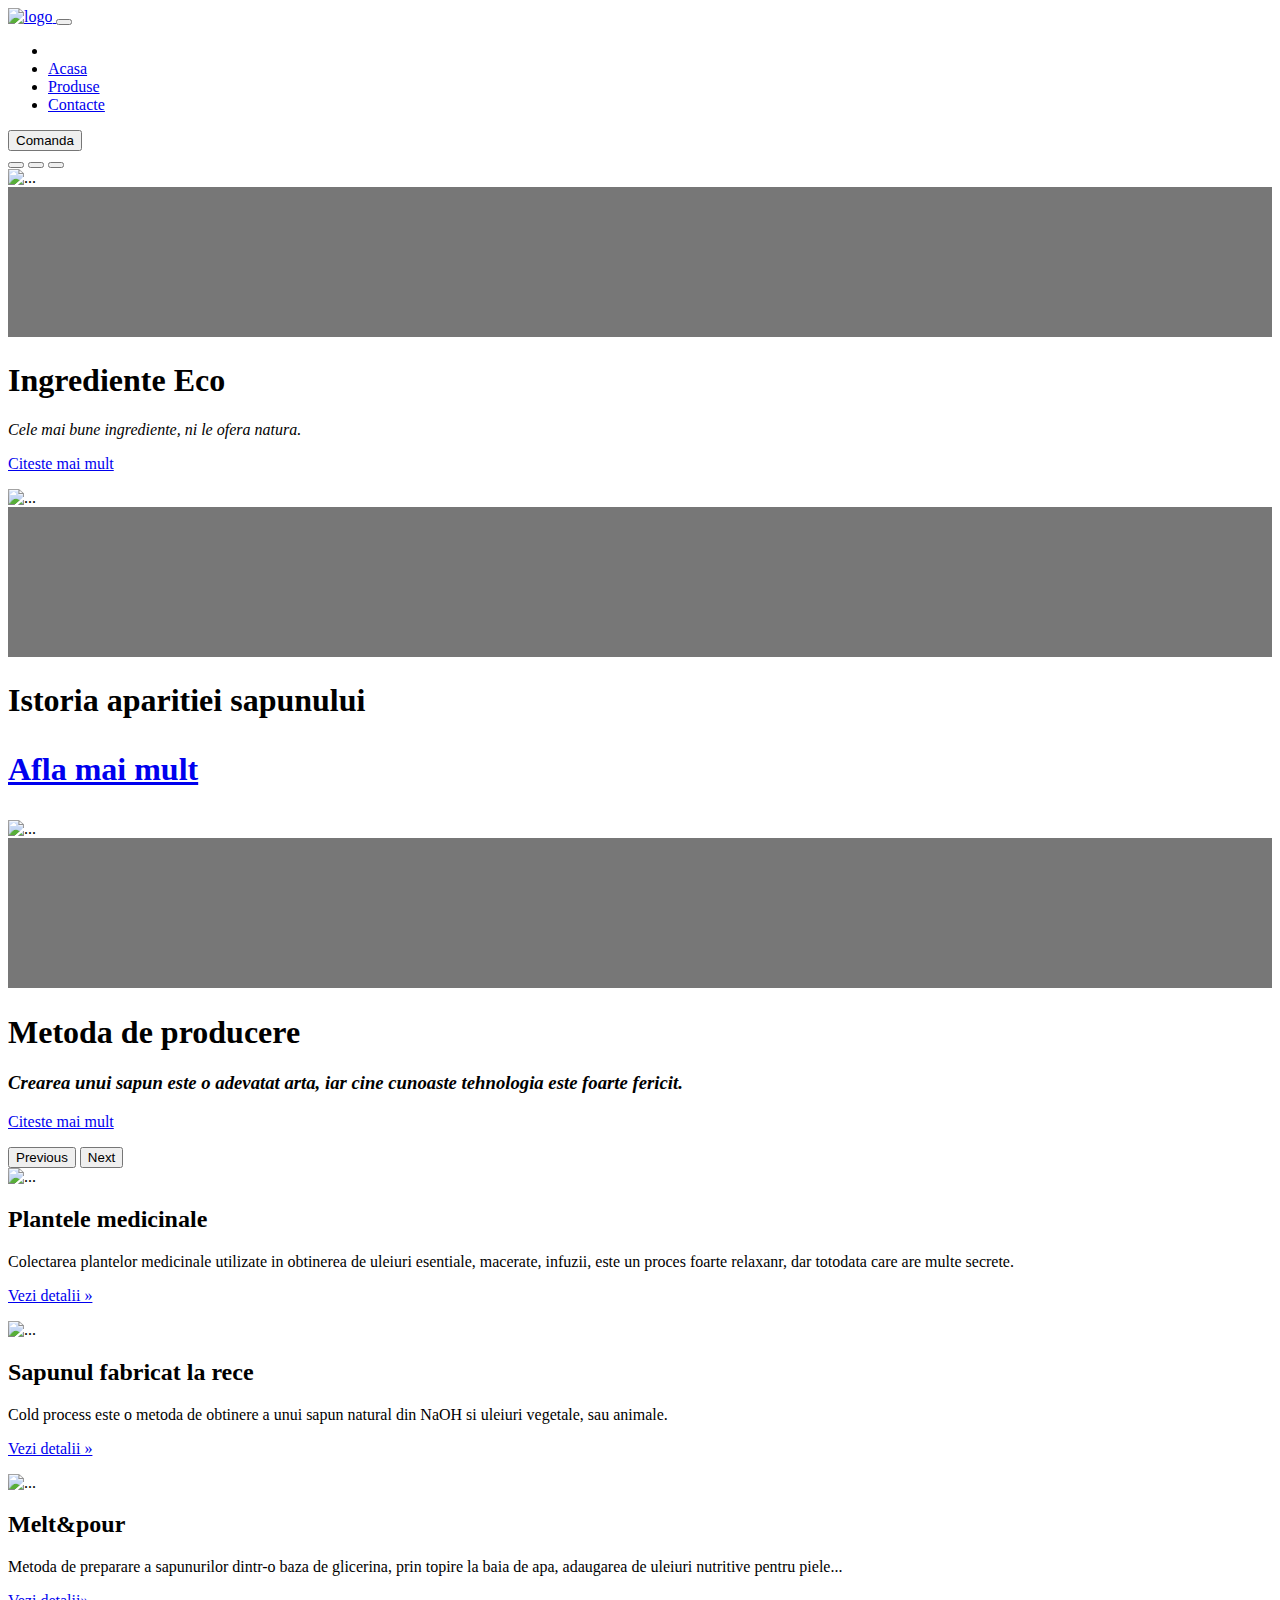
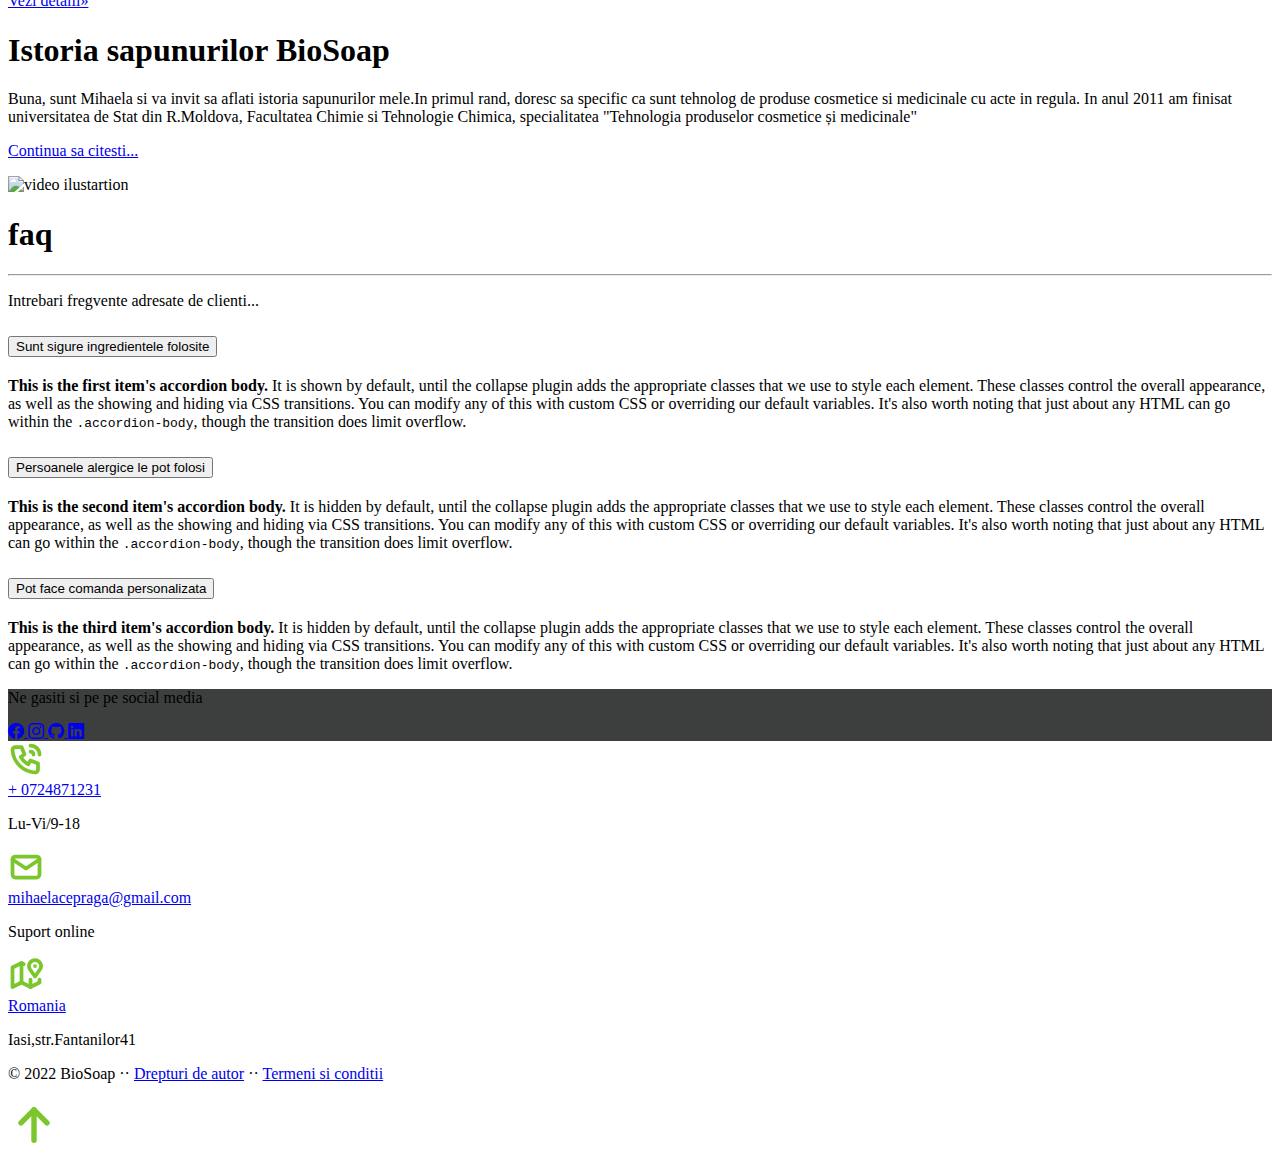
==== Bootstrap-cdn/index.html @ 10a51635 "alt devloper a commis" ====
<!DOCTYPE html>
<html lang="en">
<head>
    <meta charset="UTF-8">
    <meta http-equiv="X-UA-Compatible" content="IE=edge">
    <meta name="viewport" content="width=device-width, initial-scale=1.0">
    <link href="https://cdn.jsdelivr.net/npm/bootstrap@5.1.3/dist/css/bootstrap.min.css" rel="stylesheet" integrity="sha384-1BmE4kWBq78iYhFldvKuhfTAU6auU8tT94WrHftjDbrCEXSU1oBoqyl2QvZ6jIW3" crossorigin="anonymous">
    <link rel="stylesheet" href="css/bootstrap.min.css">
    <link rel="stylesheet" href="https://cdn.jsdelivr.net/npm/bootstrap-icons@1.8.1/font/bootstrap-icons.css">
    <link rel="stylesheet" href="https://use.fontawesome.com/releases/v5.8.1/css/all.css">
    <title>Soap</title> 
   
    <!-- Custom styles for this template -->
    <link href="style.css" rel="stylesheet">
    <style>
      .bd-placeholder-img {
        font-size: 1.125rem;
        text-anchor: middle;
        -webkit-user-select: none;
        -moz-user-select: none;
        user-select: none;
      }

      @media (min-width: 768px) {
        .bd-placeholder-img-lg {
          font-size: 3.5rem;
        }
      }
    </style>
   
</head>
<body>
  <nav class="navbar navbar-expand-md navbar-dark fixed-top bg-dark shadow">
    <div class="container">
      <a class="navbar-brand" href="#">
        <img src="./img/Free_Sample_By_Wix.jpeg" alt="logo" width="55" height="55" class="mx-auto d-block rounded-circle">
      </a>
      <button class="navbar-toggler" type="button" data-bs-toggle="collapse" data-bs-target="#navbarCollapse" aria-controls="navbarCollapse" aria-expanded="false" aria-label="Toggle navigation">
        <span class="navbar-toggler-icon"></span>
      </button>
      <div class="collapse navbar-collapse justify-content-end" id="navbarCollapse">
        <ul class="navbar-nav me-auto mb-2 mb-md-0">
          <li class="nav-item ">
          <li class="nav-item ">
            <a class="nav-link active" aria-current="page" href="#">Acasa</a>
          </li>
          <li class="nav-item">
            <a class="nav-link" href="#">Produse</a>
          </li>
          <li class="nav-item">
            <a class="nav-link" href="#">Contacte</a>
          </li>
        </ul>
        <form class="d-flex">
          <button class="btn btn-outline-success" type="button">Comanda</button>
        </form>
     </div>
      </div>
  </nav>
  
<main>
  <div id="myCarousel" class="carousel carousel-dark slide d-none d-md-block" data-bs-ride="carousel" >
    <div class="carousel-indicators">
      <button type="button" data-bs-target="#myCarousel" data-bs-slide-to="0" class="active" aria-current="true" aria-label="Slide 1"></button>
      <button type="button" data-bs-target="#myCarousel" data-bs-slide-to="1" aria-label="Slide 2"></button>
      <button type="button" data-bs-target="#myCarousel" data-bs-slide-to="2" aria-label="Slide 3"></button>
    </div>
    <div class="carousel-inner">
      <div class="carousel-item">
        <img src="https://static.wixstatic.com/media/d67d5e_4de59813ccde4414b810f5917be4b2ff~mv2.jpg/v1/fill/w_523,h_491,al_c,q_80,usm_0.66_1.00_0.01/Flat%20lay%20composition%20with%20handmade%20soap%20bars%20and%20ingredients%20on%20white%20wooden%20background_jp.webp" class="d-block w-100" alt="...">
        <svg class="bd-placeholder-img" width="100%" height="100%" xmlns="http://www.w3.org/2000/svg" aria-hidden="true" preserveAspectRatio="xMidYMid slice" focusable="false"><rect width="100%" height="100%" fill="#777"/></svg>

        <div class="container">
          <div class="carousel-caption text-center text-black">
            <h1>Ingrediente Eco</h1>
            <p><em>Cele mai bune ingrediente, ni le ofera natura.</em></p>
            <p><a class="btn btn-lg btn-outline-dark" href="#">Citeste mai mult</a></p>
          </div>
        </div>
      </div>
      <div class="carousel-item active">
        <img src="https://thumbs.dreamstime.com/b/savon-noir-rose-extract-savon-noir-black-soap-rose-extract-fresh-pink-rose-isolated-white-background-158941616.jpg" class="d-block w-100" alt="...">
        <svg class="bd-placeholder-img" width="100%" height="100%" xmlns="http://www.w3.org/2000/svg" aria-hidden="true" preserveAspectRatio="xMidYMid slice" focusable="false"><rect width="100%" height="100%" fill="#777"/></svg>

        <div class="container">
          <div class="carousel-caption text-black my-4">
            <h1>Istoria aparitiei sapunului</p>
            <p><a class="btn btn-lg btn-outline-dark" href="#">Afla mai mult</a></p>
          </div>
        </div>
      </div>
      <div class="carousel-item">
        <img src="https://previews.123rf.com/images/marcinm111/marcinm1111709/marcinm111170900126/86432033-couleur-savon-parfum%C3%A9-spa-concept-background.jpg" class="d-block w-100" alt="...">
        <svg class="bd-placeholder-img" width="100%" height="100%" xmlns="http://www.w3.org/2000/svg" aria-hidden="true" preserveAspectRatio="xMidYMid slice" focusable="false"><rect width="100%" height="100%" fill="#777"/></svg>

        <div class="container">
          <div class="carousel-caption text-center text-black">
            <h1>Metoda de producere</h1>
            <h3><em>Crearea unui sapun este o adevatat arta, iar cine cunoaste tehnologia este foarte fericit.</em></h3>
            <p><a class="btn btn-lg btn-outline-dark" href="#">Citeste mai mult</a></p>
          </div>
        </div>
      </div>
    </div>
    <button class="carousel-control-prev" type="button" data-bs-target="#myCarousel" data-bs-slide="prev">
      <span class="carousel-control-prev-icon" aria-hidden="true"></span>
      <span class="visually-hidden">Previous</span>
    </button>
    <button class="carousel-control-next" type="button" data-bs-target="#myCarousel" data-bs-slide="next">
      <span class="carousel-control-next-icon" aria-hidden="true"></span>
      <span class="visually-hidden">Next</span>
    </button>
  </div>
  
  <div class="container marketing my-5">
    <!-- Three columns of text below the carousel -->
    <div class="row">
      <div class="col-lg-4">
        <img src="./img/273572594_697877414928830_2034125779178416717_n.jpg" class="rounded-circle d-block w-100" alt="...">

        <h2 class="mt-4">Plantele medicinale</h2>
        <p>Colectarea plantelor medicinale utilizate in obtinerea de uleiuri esentiale, macerate, infuzii, este un proces foarte relaxanr, dar totodata care are multe secrete.</p>
        <p><a class="btn btn-info" href="#">Vezi detalii &raquo;</a></p>
      </div>
      <div class="col-lg-4">
        <img src="./img/273694360_710339949951340_6841327899855684334_n.jpg" class="rounded-circle d-block w-100" alt="...">
        <h2 class="mt-4">Sapunul fabricat la rece</h2>
        <p>Cold process este o metoda de obtinere a unui sapun natural din NaOH si uleiuri vegetale, sau animale.</p>
        <p><a class="btn btn-info" href="#">Vezi detalii &raquo;</a></p>
      </div><!-- /.col-lg-4 -->
      <div class="col-lg-4">
        <img src="./img/273887502_364319201882927_501278633563319793_n.jpg" class="rounded-circle d-block w-100" alt="...">
        <h2 class="mt-4">Melt&pour</h2>
        <p>Metoda de preparare a sapunurilor dintr-o baza de glicerina, prin topire la baia de apa, adaugarea de uleiuri nutritive pentru piele...</p>
        <p><a class="btn btn-info" href="#">Vezi detalii&raquo;</a></p>
      </div><!-- /.col-lg-4 -->
     <!-- /.col-lg-4 -->
    </div>
  </div>

    <div class="container marketing my-4">
      <div class="row px-5 p-md-5 mb-4 rounded bg-info bg-opacity-50">
        
        <div class="col-md-6 px-2 text-black text-center">
          <h1 class="display-2 fst-italic text-center pt-5">Istoria sapunurilor BioSoap</h1>
          <p class="lead my-3 d-none d-md-block"> Buna, sunt Mihaela si va invit sa aflati istoria sapunurilor mele.In primul rand, doresc sa specific ca sunt tehnolog de produse cosmetice si medicinale cu acte in regula.
            In anul 2011 am finisat universitatea de Stat din R.Moldova, Facultatea Chimie si Tehnologie Chimica, specialitatea "Tehnologia produselor cosmetice și medicinale"</p>
          <p class="lead mb-2"><a href="#" class="fw-bold mt-4 text-primary">Continua sa citesti...</a></p>
        </div>
        <div class="col-md-6 pt-1">
            <img src="./img/Scientist_Isometric.png" alt="video ilustartion" class="img-fluid d-block w-100">
        </div>
      </div>
  </div>


<div class="container my-4">
  <div class="row p-5 text-center">
    <h1 class="display-1 fw-bold text-uppercase">faq</h1>
    <hr>
    <p class="lead">Intrebari fregvente adresate de clienti...</p>
  </div>
  <!-- acordeon -->
  <div class="row p-2">
<div class="accordion" id="accordionExample">
  <div class="accordion-item shadow-lg mb-4">
    <h2 class="accordion-header" id="headingOne">
      <button class="accordion-button" type="button" data-bs-toggle="collapse" data-bs-target="#collapseOne" aria-expanded="true" aria-controls="collapseOne">
        Sunt sigure ingredientele folosite
      </button>
    </h2>
    <div id="collapseOne" class="accordion-collapse collapse show" aria-labelledby="headingOne" data-bs-parent="#accordionExample">
      <div class="accordion-body">
        <strong>This is the first item's accordion body.</strong> It is shown by default, until the collapse plugin adds the appropriate classes that we use to style each element. These classes control the overall appearance, as well as the showing and hiding via CSS transitions. You can modify any of this with custom CSS or overriding our default variables. It's also worth noting that just about any HTML can go within the <code>.accordion-body</code>, though the transition does limit overflow.
      </div>
    </div>
  </div>
  <div class="accordion-item shadow-lg mb-4">
    <h2 class="accordion-header" id="headingTwo">
      <button class="accordion-button collapsed" type="button" data-bs-toggle="collapse" data-bs-target="#collapseTwo" aria-expanded="false" aria-controls="collapseTwo">
        Persoanele alergice le pot folosi
      </button>
    </h2>
    <div id="collapseTwo" class="accordion-collapse collapse" aria-labelledby="headingTwo" data-bs-parent="#accordionExample">
      <div class="accordion-body">
        <strong>This is the second item's accordion body.</strong> It is hidden by default, until the collapse plugin adds the appropriate classes that we use to style each element. These classes control the overall appearance, as well as the showing and hiding via CSS transitions. You can modify any of this with custom CSS or overriding our default variables. It's also worth noting that just about any HTML can go within the <code>.accordion-body</code>, though the transition does limit overflow.
      </div>
    </div>
  </div>
  <div class="accordion-item shadow-lg mb-4">
    <h2 class="accordion-header" id="headingThree">
      <button class="accordion-button collapsed" type="button" data-bs-toggle="collapse" data-bs-target="#collapseThree" aria-expanded="false" aria-controls="collapseThree">
       Pot face comanda personalizata
      </button>
    </h2>
    <div id="collapseThree" class="accordion-collapse collapse" aria-labelledby="headingThree" data-bs-parent="#accordionExample">
      <div class="accordion-body">
        <strong>This is the third item's accordion body.</strong> It is hidden by default, until the collapse plugin adds the appropriate classes that we use to style each element. These classes control the overall appearance, as well as the showing and hiding via CSS transitions. You can modify any of this with custom CSS or overriding our default variables. It's also worth noting that just about any HTML can go within the <code>.accordion-body</code>, though the transition does limit overflow.
      </div>
    </div>
  </div>
</div>
</div>
</div>
</main>
<!--                                   FOOTER -->

<footer class="footer mt-auto pb-4 bg-dark">
  <div class="footer-sm" style="background-color: rgb(61, 63, 63);">
    <div class="container">
    <div class="row my-2 text-center text-white">
      <div class="col-lg-5 col-md-6 my-2 d-none d-md-block">
        <p class="fst-italic m-0 align-middle"> Ne gasiti si pe pe social media</p>
      </div>

      <div class="col-lg-7 col-md-6 fs-5 m-auto">
        <a href="#" class="text-decoration-none">
          <i class="bi bi-facebook"></i>
        </a>
        <a href="#" class="text-decoration-none">
          <i class="bi bi-instagram mx-1"></i>
        </a>
        <a href="#" class="text-decoration-none">
          <i class="bi bi-github mx-1"></i>
        </a>
        <a href="#" class="text-decoration-none">
          <i class="bi bi-linkedin mx-1"></i>
        </a>
      </div>
    </div>
  </div>
  </div>
  <div class="container">
    <div class="row">
<div class="col-md-3 col-lg-4 pt-2 d-md-block d-sm-block d-lg-flex ">
  <div class="icon mb-2">
    <svg xmlns="http://www.w3.org/2000/svg" class="icon icon-tabler icon-tabler-phone-call" width="36" height="36" viewBox="0 0 24 24" stroke-width="2.5" stroke="#7bc62d" fill="none" stroke-linecap="round" stroke-linejoin="round">
      <path stroke="none" d="M0 0h24v24H0z" fill="none"/>
      <path d="M5 4h4l2 5l-2.5 1.5a11 11 0 0 0 5 5l1.5 -2.5l5 2v4a2 2 0 0 1 -2 2a16 16 0 0 1 -15 -15a2 2 0 0 1 2 -2" />
      <path d="M15 7a2 2 0 0 1 2 2" />
      <path d="M15 3a6 6 0 0 1 6 6" />
    </svg>
  </div>
  <div class="ms-1 contact-info">
    <a class="info-title text-white fw-bold text-uppercase text-decoration-none" href="#">+ 0724871231</a>
    <p class="sutitle text-muted">Lu-Vi/9-18</p>
  </div>

</div>
<div class="col-md-5 col-lg-4 pt-2 d-md-block d-lg-flex d-sm-block">
  <div class="icon mb-2">
    <svg xmlns="http://www.w3.org/2000/svg" class="icon icon-tabler icon-tabler-mail" width="36" height="36" viewBox="0 0 24 24" stroke-width="2.5" stroke="#7bc62d" fill="none" stroke-linecap="round" stroke-linejoin="round">
      <path stroke="none" d="M0 0h24v24H0z" fill="none"/>
      <rect x="3" y="5" width="18" height="14" rx="2" />
      <polyline points="3 7 12 13 21 7" />
    </svg>
  </div>
  <div class="ms-1 contact-info">
    <a class="info-title text-white fw-bold text-decoration-none" href="#">mihaelacepraga@gmail.com</a>
    <p class="subtitle text-muted">Suport online</p>
  </div>
 
</div>

<div class="col-md-4 col-lg-4 pt-2 d-md-block d-lg-flex d-sm-block"> 
  <div class="icon mb-2">
    <svg xmlns="http://www.w3.org/2000/svg" class="icon icon-tabler icon-tabler-map-2" width="36" height="36" viewBox="0 0 24 24" stroke-width="2.5" stroke="#7bc62d" fill="none" stroke-linecap="round" stroke-linejoin="round">
      <path stroke="none" d="M0 0h24v24H0z" fill="none"/>
      <line x1="18" y1="6" x2="18" y2="6.01" />
      <path d="M18 13l-3.5 -5a4 4 0 1 1 7 0l-3.5 5" />
      <polyline points="10.5 4.75 9 4 3 7 3 20 9 17 15 20 21 17 21 15" />
      <line x1="9" y1="4" x2="9" y2="17" />
      <line x1="15" y1="15" x2="15" y2="20" />
    </svg>
  </div>
  <div class="ms-1 contact-info">
    <a class="info-title text-white text-uppercase fw-bold text-decoration-none" href="#" >Romania</a>
    <p class="subtitle text-muted">Iasi,str.Fantanilor41</p>
   
</div>
</div>
 </div>

  </div>
  <div class="footer-bottom my-4">
    <div class="container">
     <div class="row text-white text-center">
       <div class="col">
        <p class="fs-6 text-light">
          &copy; 2022 BioSoap 
          &middot;&middot;
          <a href="#" class="text-decoration-none">Drepturi de autor</a> &middot;&middot;
           <a href="#" class="text-decoration-none">Termeni si conditii</a>
          </p> 
        </div>
         <div class="col"> <p class="float-end"><a href="#">
           <svg xmlns="http://www.w3.org/2000/svg" class="icon icon-tabler icon-tabler-arrow-up" width="52" height="52" viewBox="0 0 24 24" stroke-width="2.5" stroke="#7bc62d" fill="none" stroke-linecap="round" stroke-linejoin="round">
          <path stroke="none" d="M0 0h24v24H0z" fill="none"/>
          <line x1="12" y1="5" x2="12" y2="19" />
          <line x1="18" y1="11" x2="12" y2="5" />
          <line x1="6" y1="11" x2="12" y2="5" />
        </svg>
      </a>
    </p >
          </div>

        </div>
    </div>
  </div>
</footer>
    <script src="js/bootstrap.bundle.min.js"></script>
</body>
</html>
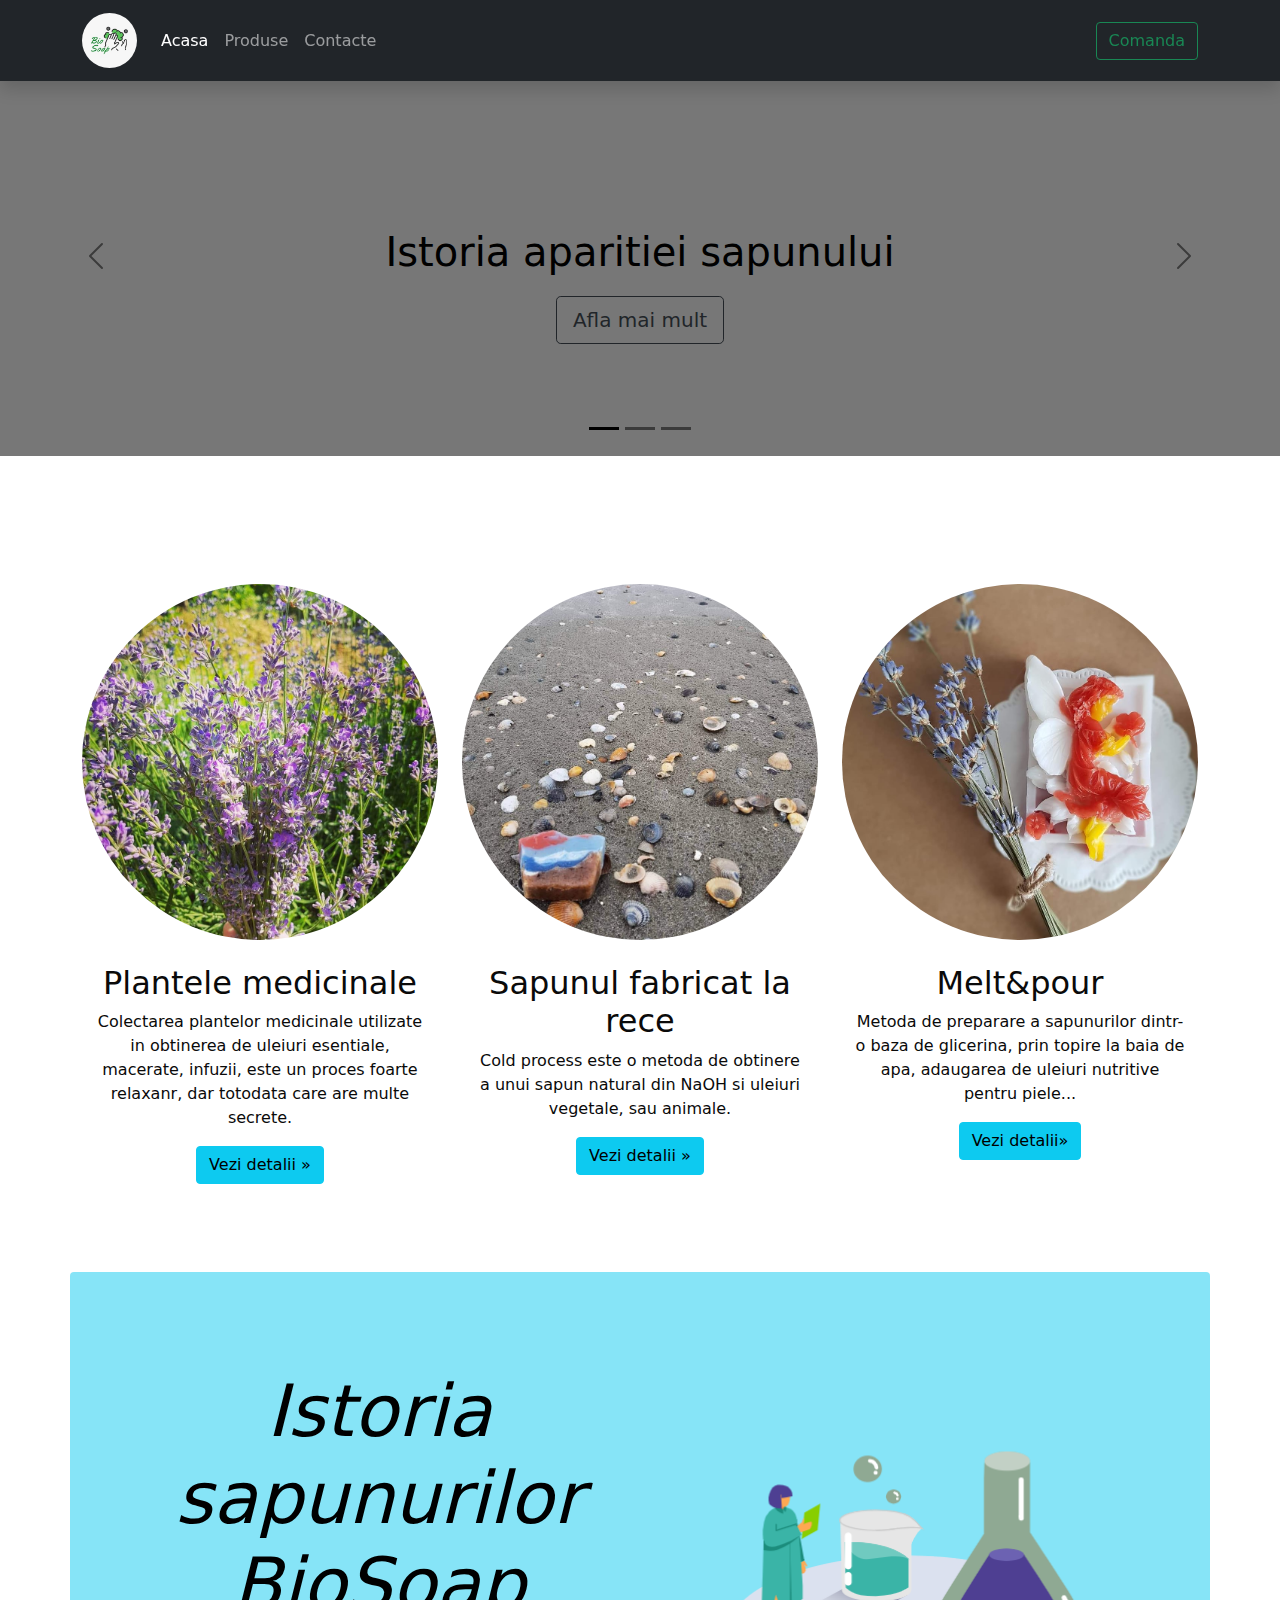
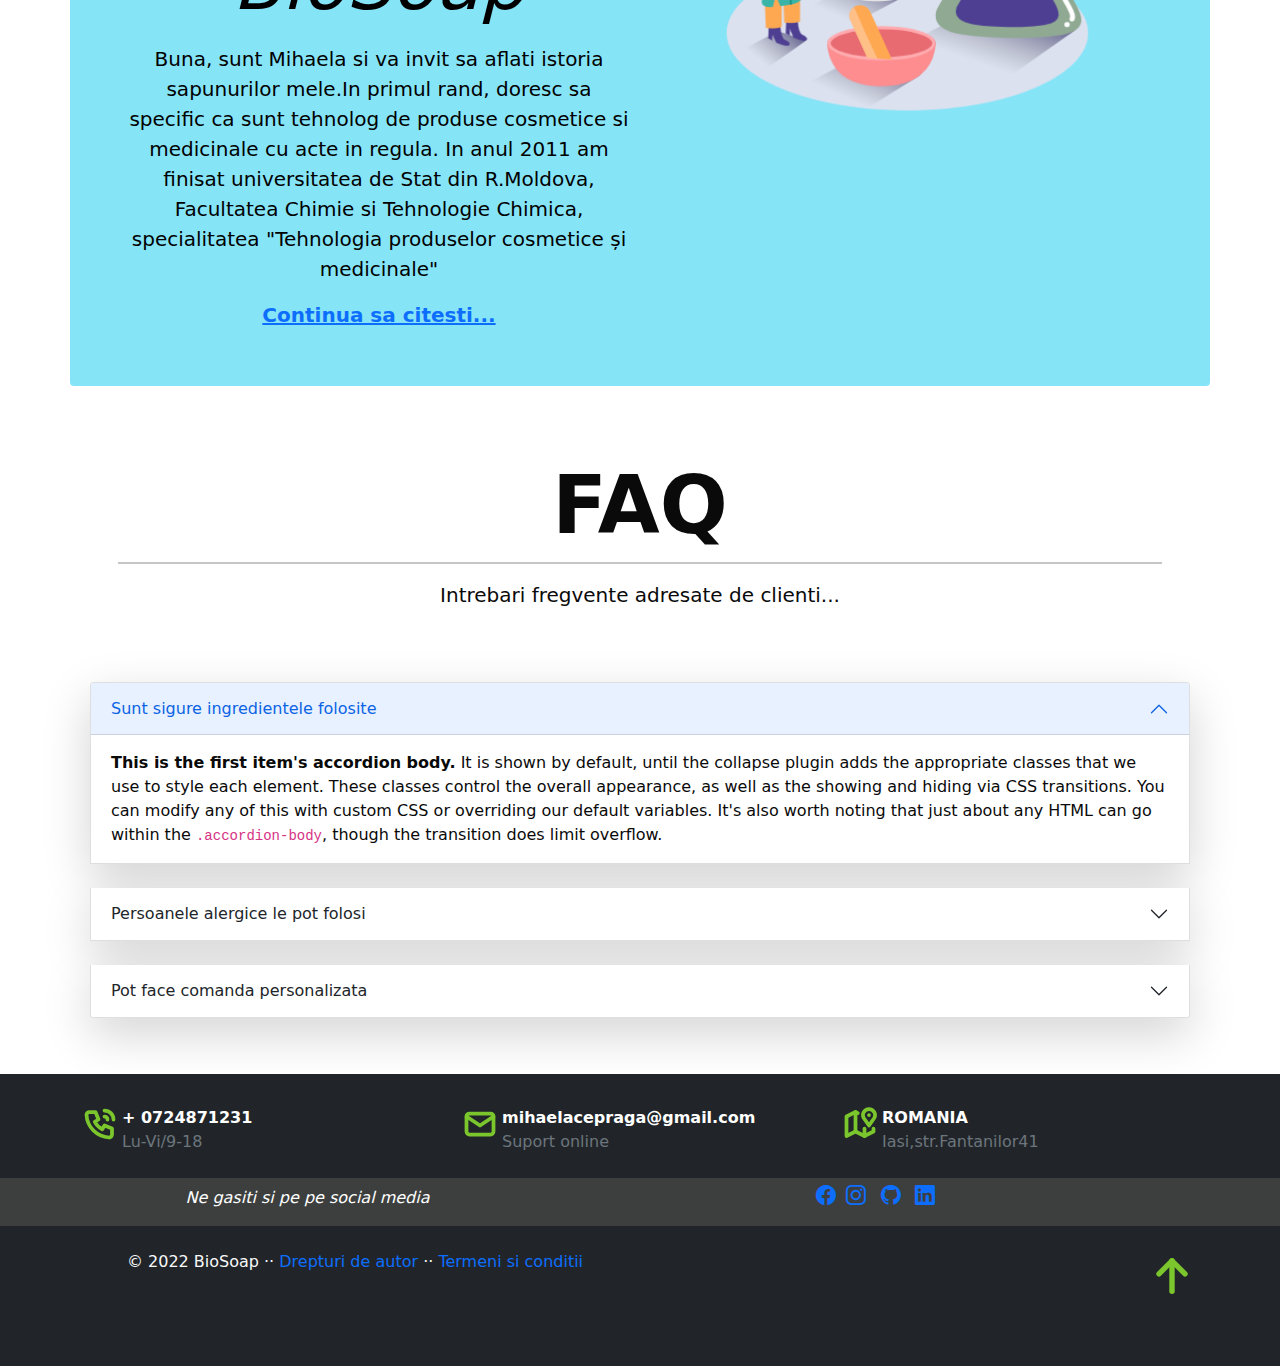
==== commit b4dc9725: "my first web page" ====
--- a/Bootstrap-cdn/index.html
+++ b/Bootstrap-cdn/index.html
@@ -205,15 +205,67 @@
 </main>
 <!--                                   FOOTER -->
 
-<footer class="footer mt-auto pb-4 bg-dark">
+<footer class="footer mt-auto py-4 bg-dark">
+  <div class="container">
+    <div class="row">
+<div class="col-md-3 col-lg-4 pt-2 d-md-block d-sm-block d-lg-flex ">
+  <div class="icon mb-2">
+    <svg xmlns="http://www.w3.org/2000/svg" class="icon icon-tabler icon-tabler-phone-call" width="36" height="36" viewBox="0 0 24 24" stroke-width="2.5" stroke="#7bc62d" fill="none" stroke-linecap="round" stroke-linejoin="round">
+      <path stroke="none" d="M0 0h24v24H0z" fill="none"/>
+      <path d="M5 4h4l2 5l-2.5 1.5a11 11 0 0 0 5 5l1.5 -2.5l5 2v4a2 2 0 0 1 -2 2a16 16 0 0 1 -15 -15a2 2 0 0 1 2 -2" />
+      <path d="M15 7a2 2 0 0 1 2 2" />
+      <path d="M15 3a6 6 0 0 1 6 6" />
+    </svg>
+  </div>
+  <div class="ms-1 contact-info">
+    <a class="info-title text-white fw-bold text-uppercase text-decoration-none" href="#">+ 0724871231</a>
+    <p class="sutitle text-muted">Lu-Vi/9-18</p>
+  </div>
+
+</div>
+<div class="col-md-5 col-lg-4 pt-2 d-md-block d-lg-flex d-sm-block">
+  <div class="icon mb-2">
+    <svg xmlns="http://www.w3.org/2000/svg" class="icon icon-tabler icon-tabler-mail" width="36" height="36" viewBox="0 0 24 24" stroke-width="2.5" stroke="#7bc62d" fill="none" stroke-linecap="round" stroke-linejoin="round">
+      <path stroke="none" d="M0 0h24v24H0z" fill="none"/>
+      <rect x="3" y="5" width="18" height="14" rx="2" />
+      <polyline points="3 7 12 13 21 7" />
+    </svg>
+  </div>
+  <div class="ms-1 contact-info">
+    <a class="info-title text-white fw-bold text-decoration-none" href="#">mihaelacepraga@gmail.com</a>
+    <p class="subtitle text-muted">Suport online</p>
+  </div>
+ 
+</div>
+
+<div class="col-md-4 col-lg-4 pt-2 d-md-block d-lg-flex d-sm-block"> 
+  <div class="icon mb-2">
+    <svg xmlns="http://www.w3.org/2000/svg" class="icon icon-tabler icon-tabler-map-2" width="36" height="36" viewBox="0 0 24 24" stroke-width="2.5" stroke="#7bc62d" fill="none" stroke-linecap="round" stroke-linejoin="round">
+      <path stroke="none" d="M0 0h24v24H0z" fill="none"/>
+      <line x1="18" y1="6" x2="18" y2="6.01" />
+      <path d="M18 13l-3.5 -5a4 4 0 1 1 7 0l-3.5 5" />
+      <polyline points="10.5 4.75 9 4 3 7 3 20 9 17 15 20 21 17 21 15" />
+      <line x1="9" y1="4" x2="9" y2="17" />
+      <line x1="15" y1="15" x2="15" y2="20" />
+    </svg>
+  </div>
+  <div class="ms-1 contact-info">
+    <a class="info-title text-white text-uppercase fw-bold text-decoration-none" href="#" >Romania</a>
+    <p class="subtitle text-muted">Iasi,str.Fantanilor41</p>
+   
+</div>
+</div>
+ </div>
+
+  </div>
   <div class="footer-sm" style="background-color: rgb(61, 63, 63);">
     <div class="container">
     <div class="row my-2 text-center text-white">
-      <div class="col-lg-5 col-md-6 my-2 d-none d-md-block">
-        <p class="fst-italic m-0 align-middle"> Ne gasiti si pe pe social media</p>
-      </div>
-
-      <div class="col-lg-7 col-md-6 fs-5 m-auto">
+      <div class="col-lg-5 col-md-6 mt-2">
+        <p class="fst-italic"> Ne gasiti si pe pe social media</p>
+      </div>
+
+      <div class="col-lg-7 col-md-6 fs-5">
         <a href="#" class="text-decoration-none">
           <i class="bi bi-facebook"></i>
         </a>
@@ -230,58 +282,6 @@
     </div>
   </div>
   </div>
-  <div class="container">
-    <div class="row">
-<div class="col-md-3 col-lg-4 pt-2 d-md-block d-sm-block d-lg-flex ">
-  <div class="icon mb-2">
-    <svg xmlns="http://www.w3.org/2000/svg" class="icon icon-tabler icon-tabler-phone-call" width="36" height="36" viewBox="0 0 24 24" stroke-width="2.5" stroke="#7bc62d" fill="none" stroke-linecap="round" stroke-linejoin="round">
-      <path stroke="none" d="M0 0h24v24H0z" fill="none"/>
-      <path d="M5 4h4l2 5l-2.5 1.5a11 11 0 0 0 5 5l1.5 -2.5l5 2v4a2 2 0 0 1 -2 2a16 16 0 0 1 -15 -15a2 2 0 0 1 2 -2" />
-      <path d="M15 7a2 2 0 0 1 2 2" />
-      <path d="M15 3a6 6 0 0 1 6 6" />
-    </svg>
-  </div>
-  <div class="ms-1 contact-info">
-    <a class="info-title text-white fw-bold text-uppercase text-decoration-none" href="#">+ 0724871231</a>
-    <p class="sutitle text-muted">Lu-Vi/9-18</p>
-  </div>
-
-</div>
-<div class="col-md-5 col-lg-4 pt-2 d-md-block d-lg-flex d-sm-block">
-  <div class="icon mb-2">
-    <svg xmlns="http://www.w3.org/2000/svg" class="icon icon-tabler icon-tabler-mail" width="36" height="36" viewBox="0 0 24 24" stroke-width="2.5" stroke="#7bc62d" fill="none" stroke-linecap="round" stroke-linejoin="round">
-      <path stroke="none" d="M0 0h24v24H0z" fill="none"/>
-      <rect x="3" y="5" width="18" height="14" rx="2" />
-      <polyline points="3 7 12 13 21 7" />
-    </svg>
-  </div>
-  <div class="ms-1 contact-info">
-    <a class="info-title text-white fw-bold text-decoration-none" href="#">mihaelacepraga@gmail.com</a>
-    <p class="subtitle text-muted">Suport online</p>
-  </div>
- 
-</div>
-
-<div class="col-md-4 col-lg-4 pt-2 d-md-block d-lg-flex d-sm-block"> 
-  <div class="icon mb-2">
-    <svg xmlns="http://www.w3.org/2000/svg" class="icon icon-tabler icon-tabler-map-2" width="36" height="36" viewBox="0 0 24 24" stroke-width="2.5" stroke="#7bc62d" fill="none" stroke-linecap="round" stroke-linejoin="round">
-      <path stroke="none" d="M0 0h24v24H0z" fill="none"/>
-      <line x1="18" y1="6" x2="18" y2="6.01" />
-      <path d="M18 13l-3.5 -5a4 4 0 1 1 7 0l-3.5 5" />
-      <polyline points="10.5 4.75 9 4 3 7 3 20 9 17 15 20 21 17 21 15" />
-      <line x1="9" y1="4" x2="9" y2="17" />
-      <line x1="15" y1="15" x2="15" y2="20" />
-    </svg>
-  </div>
-  <div class="ms-1 contact-info">
-    <a class="info-title text-white text-uppercase fw-bold text-decoration-none" href="#" >Romania</a>
-    <p class="subtitle text-muted">Iasi,str.Fantanilor41</p>
-   
-</div>
-</div>
- </div>
-
-  </div>
   <div class="footer-bottom my-4">
     <div class="container">
      <div class="row text-white text-center">
--- a/Bootstrap-cdn/style.css
+++ b/Bootstrap-cdn/style.css
@@ -0,0 +1,112 @@
+/* GLOBAL STYLES
+-------------------------------------------------- */
+/* Padding below the footer and lighter body text */
+
+body {
+    padding-top: 3rem;
+    padding-bottom: 0.25rem;
+    color: #0a0a0a;
+  }
+  
+  
+  /* CUSTOMIZE THE CAROUSEL
+  -------------------------------------------------- */
+  
+  /* Carousel base class */
+  .carousel {
+    margin-bottom: 8rem;
+    margin-top: 0.5rem;
+  }
+  /* Since positioning the image, we need to help out the caption */
+  .carousel-caption {
+    bottom: 3rem;
+    z-index: 0;
+  }
+  
+  /* Declare heights because of positioning of img element */
+  .carousel-item {
+    height: 25rem;
+  }
+  .carousel-item > img {
+    position: absolute;
+    top: 0;
+    left: 0;
+    min-width: 100%;
+    height: 52rem;
+  }
+  
+  
+  /* MARKETING CONTENT
+  -------------------------------------------------- */
+  
+  /* Center align the text within the three columns below the carousel */
+  .marketing .col-lg-4 {
+    margin-bottom: 1.5rem;
+    text-align: center;
+  }
+  .marketing h2 {
+    font-weight: 400;
+  }
+  /* rtl:begin:ignore */
+  .marketing .col-lg-4 p {
+    margin-right: .75rem;
+    margin-left: .75rem;
+  }
+  /* rtl:end:ignore */
+  
+  
+  /* Featurettes
+  ------------------------- */
+  
+  .featurette-divider {
+    margin: 5rem 0; /* Space out the Bootstrap <hr> more */
+  }
+  
+  /* Thin out the marketing headings */
+  .featurette-heading {
+    font-weight: 300;
+    line-height: 1;
+    /* rtl:remove */
+    letter-spacing: -.05rem;
+  }
+  
+  /* RESPONSIVE CSS
+  -------------------------------------------------- */
+  
+  @media (min-width: 40em) {
+    /* Bump up size of carousel content */
+    .carousel-caption p {
+      margin-bottom: 1.25rem;
+      font-size: 1.25rem;
+      line-height: 1.4;
+    }
+  
+    .featurette-heading {
+      font-size: 50px;
+    }
+  }
+  
+  @media (min-width: 62em) {
+    .featurette-heading {
+      margin-top: 7rem;
+    }
+  }
+  hr {
+    border: none;
+    border-top: 2px double rgb(29, 31, 31);
+    color: rgb(22, 24, 24);
+    overflow: visible;
+    text-align: center;
+    height: 7px;
+
+}
+
+
+.bi {
+  vertical-align: -.125em;
+  fill: currentColor;
+}
+
+
+
+  